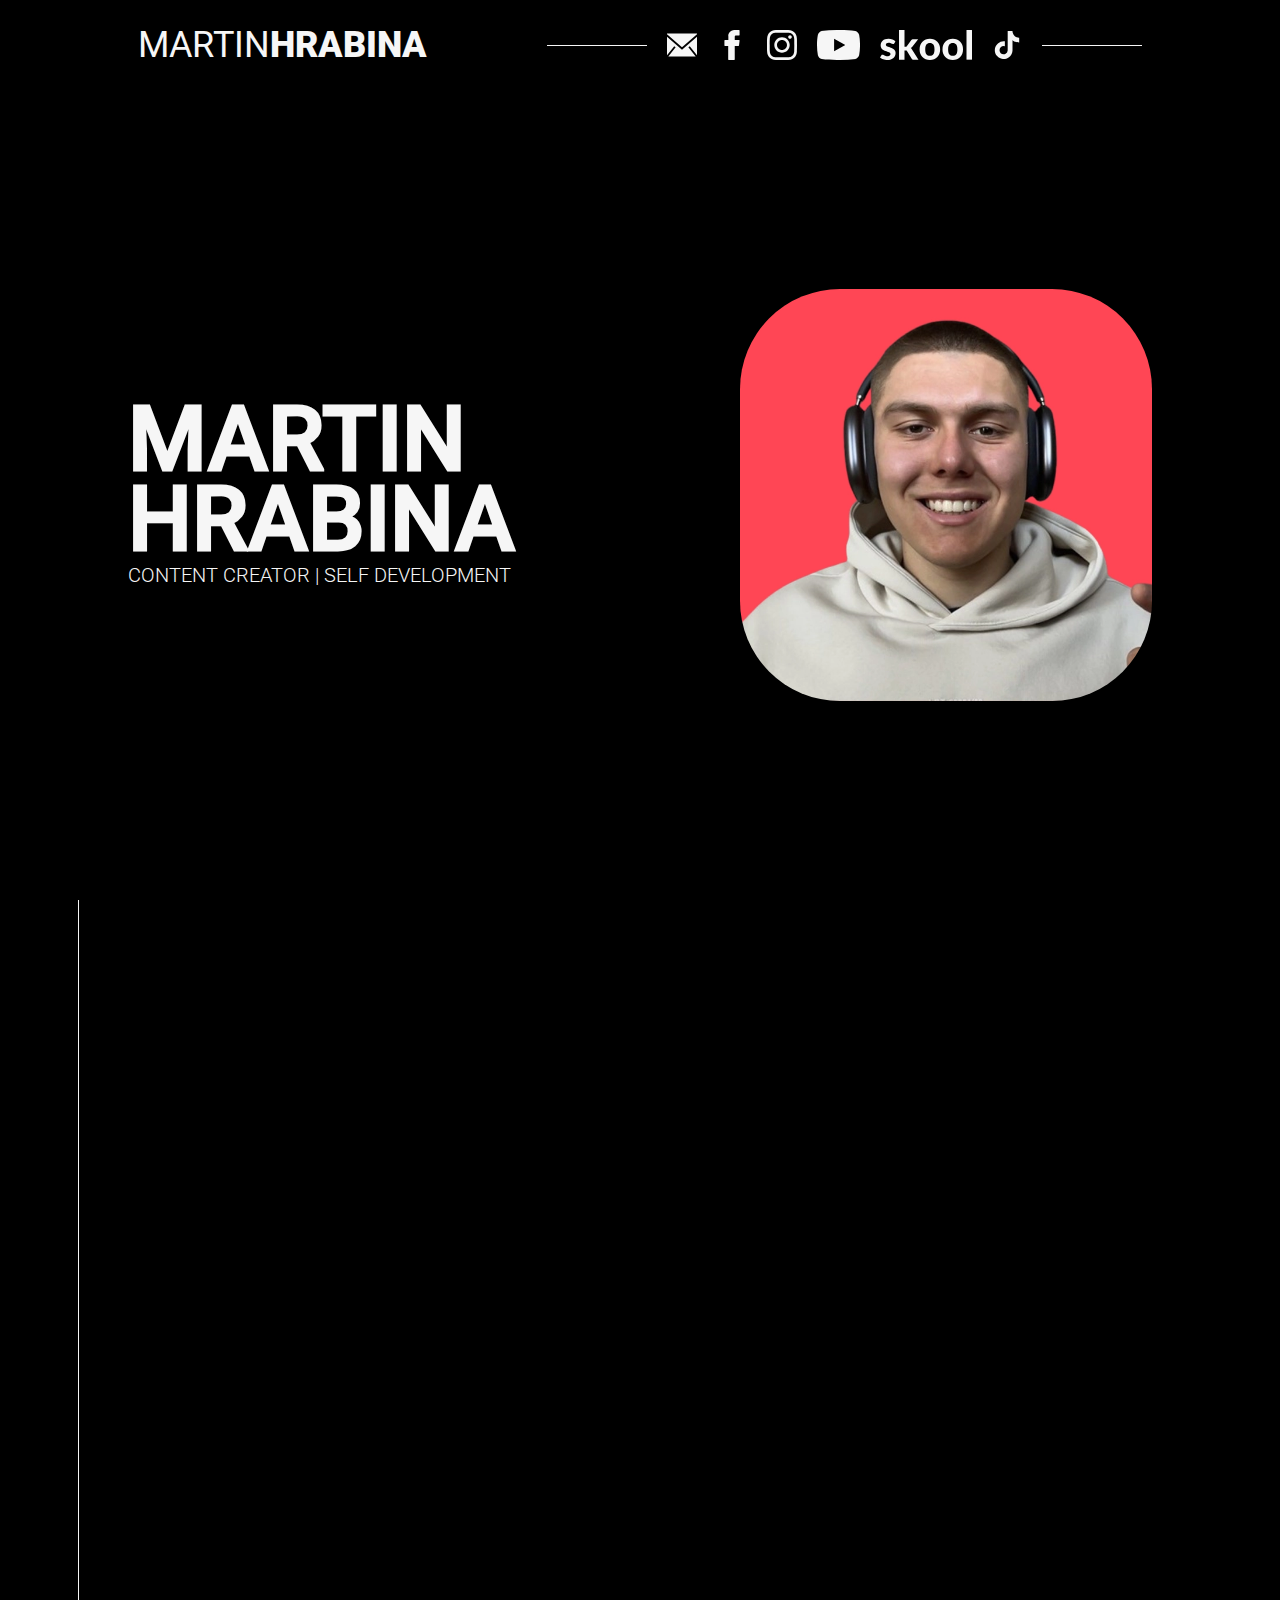
==== index.html @ b74a97e8 "Main" ====
<!DOCTYPE html>
<html lang="cs">
<head>
    <meta charset="UTF-8">
    <meta name="viewport" content="width=device-width, initial-scale=1.0">

    <title>Martin Hrabina</title>
    <meta name="description" content="CONTENT CREATOR | SEBE ROZVOJ">

    <link rel="stylesheet" href="style.css">
    <link rel="stylesheet" href="queries.css">
    <link rel="stylesheet" href="reset.css">
</head>

<body>
    <div class="loader"></div>

    <header>
        <ul class="sidebar">
            <li onclick="hideSidebar()">
                <a href="#">
                    <svg xmlns="http://www.w3.org/2000/svg" height="30px" viewBox="0 -960 960 960" width="30px" fill="#f6f6f6">
                        <path d="m256-200-56-56 224-224-224-224 56-56 224 224 224-224 56 56-224 224 224 224-56 56-224-224-224 224Z"/>
                    </svg>
                </a>
            </li>
            <li><a href="mailto:martinhrabiina@gmail.com" target="blank"><img src="vectors/email.svg" alt=""></a></li>
            <li><a href="https://www.facebook.com/martin.hrabina.1" target="_blank"><img src="vectors/facebook.svg" alt=""></a></li>
            <li><a href="https://www.instagram.com/martin.hrabina/" target="_blank"><img src="vectors/instagram.svg" alt=""></a></li>
            <li><a href="https://www.youtube.com/@martinhrabina" target="_blank"><img src="vectors/youtube.svg" alt=""></a></li>
            <li><a href="https://www.skool.com/@martin-hrabina-7193" target="_blank"><img src="vectors/skool.svg" alt=""></a></li>
            <li><a href="https://www.tiktok.com/@martin.hrabina" target="_blank"><img src="vectors/tiktok.svg" alt=""></a></li>
        </ul>
        
        <nav>
        <ul>
            <li><a href="#">MARTIN<span>HRABINA</span></a></li>
            <li><a href="" id="noclick"><div class="line"></div></a></li>
             <li class="hideOnMobile"><a href="mailto:martinhrabiina@gmail.com" target="blank"><img src="vectors/email.svg" alt="" ></a></li>
            <li class="hideOnMobile"><a href="https://www.facebook.com/martin.hrabina.1" target="_blank"><img src="vectors/facebook.svg" alt="" ></a></li>
            <li class="hideOnMobile"><a href="https://www.instagram.com/martin.hrabina/" target="_blank"><img src="vectors/instagram.svg" alt="" ></a></li>
            <li class="hideOnMobile"><a href="https://www.youtube.com/@martinhrabina" target="_blank"><img src="vectors/youtube.svg"  alt=""></a></li>
            <li class="hideOnMobile"><a href="https://www.skool.com/@martin-hrabina-7193" target="_blank"><img src="vectors/skool.svg" alt=""></a></li>
            <li class="hideOnMobile"><a href="https://www.tiktok.com/@martin.hrabina" target="_blank"><img src="vectors/tiktok.svg" alt=""></a></li>
            <li class="hideOnMobile"><a href="" id="noclick"><div class="line"></div></a></li>
            <li class="menu-button" onclick=showSidebar() ><a href="#"><svg xmlns="http://www.w3.org/2000/svg" height="30px" viewBox="0 -960 960 960" width="30px" fill="#f6f6f6"><path d="M120-240v-80h720v80H120Zm0-200v-80h720v80H120Zm0-200v-80h720v80H120Z"/></svg></a></li>
        </ul></nav>
    </header>

    <div id="landing-page">
        <div id="lp_container">
            <div id="lp_textbox">
                <h1>MARTIN<br>HRABINA</h1>
                <h2>CONTENT&nbsp;CREATOR&nbsp;|&nbsp;SELF&nbsp;DEVELOPMENT</h2>
            </div>
            <div id="lp_imgbox">
                <img src="materials/martin_lightred.webp" alt="">                
            </div>
        </div>

    </div>

    <div id="community">
        <div id="academy">
            <div class="left_line"></div>

            <div class="main">
                 <div class="text-box hidden">
                    <h1>FOTBALOVÁ AKADEMIE M&M</h1>
                    <h2>Jedinečný online tréninkový program vedený prvoligovým hráčem Matějem Koubkem, který ti pomůže zlepšit tvé fotbalové dovednosti 17krát rychleji. Získej exkluzivní tipy a tréninky zaměřené na mindset, regeneraci, stravu a tréninky, a připoj se k komunitě, kde máš přímý přístup k profesionálům. To vše jen za 10$ měsíčně <span>(7,5KČ / DEN)!</span></h2>

                    <div class="buttons">
                        <a class="ziskat_btn" target="_blank" href="https://www.skool.com/fotbalova-akademie-mm-7200/about">ZÍSKAT!</a>
                        <a class="zjistit_btn" target="_blank" href="academy.html">ZJISTIT VÍC</a>
                    </div>
                </div>
                <div class="image-box hidden">
                    <img src="materials/football_academy.webp" alt="">
                </div>  
            </div>

            <div class="testimonials hidden">   
                <div class="slider">
                    <div class="box box1">
                    <img class="photo" src="materials/person.svg" alt="">
                    <div class="testimonials_textbox">
                        <h1>DAVID PĚCHOUČEK</h1>
                        <h2>Tato skupina je plná hodnoty, která jednoznačně převyšuje cenu. Určitě neváhejte! Kluci jsou vám vždycky nápomocni a se vším pomůžou! 💪
                        </h2>
                    </div>
                    <div class="testimonials_image">
                        <img src="vectors/stars.svg" alt="">
                    </div>
                    
                    </div>
                    <div class="box box2">
                    <img class="photo" src="materials/person.svg" alt="">
                    <div class="testimonials_textbox">
                        <h1>LUKÁŠ KULICH</h1>
                        <h2>Myslím si že táto komunita je jedna z najlepších. Martin a Matej majú už niečo za sebou a zdieľajú informácie ktoré by človek ťažko hľadal sám. Teším sa na čas strávený v tejto komunite a určite ma to posunie o krok ďalej. 💪
                        </h2>
                    </div>
                    <div class="testimonials_image">
                        <img src="vectors/stars.svg" alt="">
                    </div>
                    </div>
                    <div class="box box3">
                    <img class="photo" src="materials/person.svg" alt="">
                    <div class="testimonials_textbox">
                        <h1>ADAM KILIÁN</h1>
                        <h2>Cením práci adminů, protože si s tím dali opravdu velkou práci. Předávají nám jejich hodnotné zkušenosti a komunita se mi zdá jako bezva parta lidí! Rozhodně všem doporučuji to vyzkoušet. Sportu zdar a fotbalu zvlášť!
                        </h2>
                    </div>
                    <div class="testimonials_image">
                        <img src="vectors/stars.svg" alt="">
                    </div>
                    </div>
                    <div class="box box4">
                    <img class="photo" src="materials/person.svg" alt="">
                    <div class="testimonials_textbox">
                        <h1>TOMÁŠ PODĚBRADSKÝ</h1>
                        <h2>Tohle místo vás přiblíží k cílu, to co tu máte fakt stojí za to… super lidi a dva motivátoři kteří tě poženou kupředu. Jestli je hlavní problém cena, věřtě mi že nic v podobném odvětví za tuto cenu nenajdete. Mohu jen doporučit a těším se, až nás tu bude ještě více.
                        </h2>
                    </div>
                    <div class="testimonials_image">
                        <img src="vectors/stars.svg" alt="">
                    </div>
                    </div>
                    <div class="box box5">
                    <img class="photo" src="materials/person.svg" alt="">
                    <div class="testimonials_textbox">
                        <h1>JAKUB LEDNICKÝ</h1>
                        <h2>Komunita s veľkým potenciálom... spojenie človeka ktorý má cieľ a robí pre to všetko a toho co už ten cieľ dokázal naplniť znie ako skvelý nápad kde sa každá jedna vec dá podložiť na dôkazoch.
                        </h2>
                    </div>
                    <div class="testimonials_image">
                        <img src="vectors/stars.svg" alt="">
                    </div>
                    </div>
                    <div class="box box6">
                        <img class="photo" src="materials/person.svg" alt="">
                        <div class="testimonials_textbox">
                            <h1>JIŘÍ FLEISCHMAN</h1>
                            <h2>Poprvé co jsem viděl tuhle skupinu tak jsem si myslel že to bude nějaká blbost. Ale pak jsem se odhodlal a zkusil jsem se připojit a zjistil jsem jak je to skvělý. Možnost ptát se na cokoliv prvoligového fotbalisty je skvělá + ta videa se cvičeními jsou skvělý. 👍💪
                            </h2>
                        </div>
                        <div class="testimonials_image">
                            <img src="vectors/stars.svg" alt="">
                        </div>
                    </div>
                    <div class="box box7">
                        <img class="photo" src="materials/person.svg" alt="">
                        <div class="testimonials_textbox">
                            <h1>JAN REBL</h1>
                            <h2>Musim říct že jsem to čekal horší ale velmi velmi příjemně jste mě překvapili je to opravdu skvělá akademie se spoustu skvělími lidmi žádní namachrovanci a to jich ve fotbalu je dost. Ale tohle je tak správná komunita kde si navzájem pomůžeme a nikdo nikoho nebude soudit.</h2>
                        </div>
                        <div class="testimonials_image">
                            <img src="vectors/stars.svg" alt="">
                        </div>
                    </div>    
                    <div class="box box8">
                        <img class="photo" src="materials/person.svg" alt="">
                        <div class="testimonials_textbox">
                            <h1>ALEŠ VOSTRUHA</h1>
                            <h2>Práci kterou admini této "skupiny" provedli doposud, je bezpochyby neskutečná🤯, už jen to, že se někdo ráno zvedne a jeho první myšlenka je: půjdu vytvořit projekt, který může ostatním pomoct fyzicky i psychicky, je obdivuhodná👏.</h2>
                        </div>
                        <div class="testimonials_image">
                            <img src="vectors/stars.svg" alt="">
                    </div>
            </div>
            
                </div>
                <div class="slider">
                    <div class="box box1">
                    <img class="photo" src="materials/person.svg" alt="">
                    <div class="testimonials_textbox">
                        <h1>DAVID PĚCHOUČEK</h1>
                        <h2>Tato skupina je plná hodnoty, která jednoznačně převyšuje cenu. Určitě neváhejte! Kluci jsou vám vždycky nápomocni a se vším pomůžou! 💪
                        </h2>
                    </div>
                    <div class="testimonials_image">
                        <img src="vectors/stars.svg" alt="">
                    </div>
                    
                    </div>
                    <div class="box box2">
                    <img class="photo" src="materials/person.svg" alt="">
                    <div class="testimonials_textbox">
                        <h1>LUKÁŠ KULICH</h1>
                        <h2>Myslím si že táto komunita je jedna z najlepších. Martin a Matej majú už niečo za sebou a zdieľajú informácie ktoré by človek ťažko hľadal sám. Teším sa na čas strávený v tejto komunite a určite ma to posunie o krok ďalej. 💪
                        </h2>
                    </div>
                    <div class="testimonials_image">
                        <img src="vectors/stars.svg" alt="">
                    </div>
                    </div>
                    <div class="box box3">
                    <img class="photo" src="materials/person.svg" alt="">
                    <div class="testimonials_textbox">
                        <h1>ADAM KILIÁN</h1>
                        <h2>Cením práci adminů, protože si s tím dali opravdu velkou práci. Předávají nám jejich hodnotné zkušenosti a komunita se mi zdá jako bezva parta lidí! Rozhodně všem doporučuji to vyzkoušet. Sportu zdar a fotbalu zvlášť!
                        </h2>
                    </div>
                    <div class="testimonials_image">
                        <img src="vectors/stars.svg" alt="">
                    </div>
                    </div>
                    <div class="box box4">
                    <img class="photo" src="materials/person.svg" alt="">
                    <div class="testimonials_textbox">
                        <h1>TOMÁŠ PODĚBRADSKÝ</h1>
                        <h2>Tohle místo vás přiblíží k cílu, to co tu máte fakt stojí za to… super lidi a dva motivátoři kteří tě poženou kupředu. Jestli je hlavní problém cena, věřtě mi že nic v podobném odvětví za tuto cenu nenajdete. Mohu jen doporučit a těším se, až nás tu bude ještě více.
                        </h2>
                    </div>
                    <div class="testimonials_image">
                        <img src="vectors/stars.svg" alt="">
                    </div>
                    </div>
                    <div class="box box5">
                    <img class="photo" src="materials/person.svg" alt="">
                    <div class="testimonials_textbox">
                        <h1>JAKUB LEDNICKÝ</h1>
                        <h2>Komunita s veľkým potenciálom... spojenie človeka ktorý má cieľ a robí pre to všetko a toho co už ten cieľ dokázal naplniť znie ako skvelý nápad kde sa každá jedna vec dá podložiť na dôkazoch.
                        </h2>
                    </div>
                    <div class="testimonials_image">
                        <img src="vectors/stars.svg" alt="">
                    </div>
                    </div>
                    <div class="box box6">
                        <img class="photo" src="materials/person.svg" alt="">
                        <div class="testimonials_textbox">
                            <h1>JIŘÍ FLEISCHMAN</h1>
                            <h2>Poprvé co jsem viděl tuhle skupinu tak jsem si myslel že to bude nějaká blbost. Ale pak jsem se odhodlal a zkusil jsem se připojit a zjistil jsem jak je to skvělý. Možnost ptát se na cokoliv prvoligového fotbalisty je skvělá + ta videa se cvičeními jsou skvělý. 👍💪
                            </h2>
                        </div>
                        <div class="testimonials_image">
                            <img src="vectors/stars.svg" alt="">
                        </div>
                    </div>
                    <div class="box box7">
                        <img class="photo" src="materials/person.svg" alt="">
                        <div class="testimonials_textbox">
                            <h1>JAN REBL</h1>
                            <h2>Musim říct že jsem to čekal horší ale velmi velmi příjemně jste mě překvapili je to opravdu skvělá akademie se spoustu skvělími lidmi žádní namachrovanci a to jich ve fotbalu je dost. Ale tohle je tak správná komunita kde si navzájem pomůžeme a nikdo nikoho nebude soudit.</h2>
                        </div>
                        <div class="testimonials_image">
                            <img src="vectors/stars.svg" alt="">
                        </div>
                    </div>    
                    <div class="box box8">
                        <img class="photo" src="materials/person.svg" alt="">
                        <div class="testimonials_textbox">
                            <h1>ALEŠ VOSTRUHA</h1>
                            <h2>Práci kterou admini této "skupiny" provedli doposud, je bezpochyby neskutečná🤯, už jen to, že se někdo ráno zvedne a jeho první myšlenka je: půjdu vytvořit projekt, který může ostatním pomoct fyzicky i psychicky, je obdivuhodná👏.</h2>
                        </div>
                        <div class="testimonials_image">
                            <img src="vectors/stars.svg" alt="">
                    </div>
            </div>
            
                </div>

                <div id="slider-click">
                    <div class="slider-container">
                        <img class="photo" src="materials/person.svg" alt="">
                    <div class="testimonials_textbox2">
                        <h1>DAVID PĚCHOUČEK</h1>
                        <h2>Tato skupina je plná hodnoty, která jednoznačně převyšuje cenu. Určitě neváhejte! Kluci jsou vám vždycky nápomocni a se vším pomůžou! 💪
                        </h2>
                    </div>
                    <div class="testimonials_image2">
                        <img src="vectors/stars.svg" alt="">
                    </div>
                        <button class="prev">&lt;</button>
                        <button class="next">&gt;</button>
                    </div>
                </div>
            </div>
        </div>

        <div id="free_community">
            <div class="right_line"></div>

            <div class="main mainreverse">
                <div class="text-box hidden">
                   <h1>FREE KOMUNITA</h1>
                   <h2>Připoj se zcela zdarma do exkluzivní komunity zaměřené na seberozvoj! Získej tipy na zlepšení ve fotbale, fitness, vydělávání online a inspiraci z podcastů a knižních rozborů. Obklop se lidmi, kteří mají stejný cíl – stát se nejlepší verzí sebe samého!</h2>

                   <div class="buttons">
                       <a class="ziskat_btn" target="_blank" href="https://www.skool.com/posedlost-seberozvojem-3512/about">ZÍSKAT!</a>
                   </div>
               </div>
               <div class="image-box hidden">
                   <img src="materials/freecomunity.webp" alt="">
               </div>  
           </div>
        </div>

        <div id="spotify">
            <div class="left_line"></div>
            <div class="spotify_container hidden">
                <div class="textndimage">
                    <img src="vectors/spotify_red.svg" alt="">
                    <div id="spotify_textbox">
                    <h1>PODCAST</h1>
                    <h2>Tohle je podcast, kde budu dokumentovat svou cestu a problémy, se kterýma zrovna bojuju. Zároveň zde budu sdílet mé myšlenky a zkušenosti z této cesty.</h2>
                    </div>
                </div>
                
                <div id="btn_container">
                    <a class="poslechnout_btn" target="_blank" href="https://open.spotify.com/show/0l7iFBdpFvQuhv9dIKqJoh?si=117fda17e85543cb">POSLECHNOUT</a>
                </div>
            </div>
        </div>

    </div>

    <div id="sponsors">
        <div class="sponsor sponsor1 hidden">
            <img src="vectors/FOUL.svg" alt="">
            <h1>SLEVOVÝ KÓD: <span>HRABI10</span></h1>
            <a class="mrkni_btn" target="_blank" href="https://www.foulshop.com/cz/">MRKNI TAM!</a>
        </div>
        <div class="sponsor sponsor2 hidden">
            <img src="vectors/11teamsports.svg" alt="">
            <h1>SLEVOVÝ KÓD: <span>HRABI5</span></h1>
            <a class="mrkni_btn" target="_blank" href="https://11teamsports.cz/?a_box=hrabi5">MRKNI TAM!</a>
        </div>
        <div class="sponsor sponsor3 hidden">
            <img src="vectors/BrainMarket.svg" alt="">
            <h1>SLEVOVÝ KÓD: <span>HRABI10</span></h1>
            <a class="mrkni_btn" target="_blank" href="https://www.brainmarket.cz/">MRKNI TAM!</a>
        </div>
    </div>
    
    <script src="script.js"></script>
</body>

</html>
---- style.css ----
* {
    padding: 0;
    margin: 0;
    box-sizing: border-box;
    scroll-behavior: smooth;
    text-decoration: none;
}

@font-face {
    font-family: Roboto;
    src: url("font/roboto.ttf");
}

@font-face {
    font-family: RobotoBlack;
    src: url("font/Roboto-Black.ttf");
}

@font-face {
    font-family: RobotoRegular;
    src: url("font/Roboto-Regular.ttf");
}

@font-face {
    font-family: RobotoThin;
    src: url("font/Roboto-Thin.ttf");
}

@font-face {
    font-family: RobotoLight;
    src: url("font/Roboto-Light.ttf");
}

:root {
    font-family: Roboto;
    --font-color: #f6f6f6;
    --bg-color : #000;
    --extra: #fff;
    --shadow: rgba(255,255,255,1);
}

body{
    margin: 0 auto;
    width: 1440px;
    overflow-x: hidden;
    background-color: var(--bg-color);
    /**border: 2px dotted green;**/
}

h1,h2,h3,p{
    color: var(--font-color) ;
}

.hidden {
    opacity: 0;
    scale: 0.75;
    transition: all 2s;
    backdrop-filter: blur(5px);
    -webkit-backdrop-filter: blur(5px);
}

.show {
    opacity: 1;
    scale: 1;
    backdrop-filter: blur(0px);
    -webkit-backdrop-filter: blur(0px);
}




/****LOADER****/


.loader {
    position: fixed;
    top: 0;
    left: 0;
    width: 100vw;
    height: 100vh;
    display: flex;
    align-items: center;
    justify-content: center;
    background: var(--bg-color);
    transition: opacity 0.75s, visibility 0.75s;
    z-index: 999;
  }
  
  .loader--hidden {
    opacity: 0;
    visibility: hidden;
  }
  
  .loader::after {
    content: "";
    width: 75px;
    height: 75px;
    border: 15px solid var(--font-color);
    border-top-color: #FF4654;
    border-radius: 50%;
    animation: loading 0.75s ease infinite;
  }
  
  @keyframes loading {
    from {
      transform: rotate(0turn);
    }
    to {
      transform: rotate(1turn);
    }
  }



/****NAVBAR****/

nav {
    width: 100%;
    height: 10vh;  
    display: flex;
    justify-content: center;
}

header nav ul {
    width: 100%;
    list-style: none;
    display: flex;
    justify-content: flex-end;
    align-items: center;
}

header nav ul li:not(:first-child) {
    height: 30px;
}

header nav a {
    height: 100%;
    display: flex;
    padding: 0px 10px;
    align-items: center;
    font-weight: 100;
    font-size: 36px;
    user-select: none;
    color: var(--font-color);
}

header nav a img {
    height: 100%;
    display: flex;
    align-items: center;
    font-weight: 100;
    font-size: 36px;
    fill: #f6f6f6 !important;
    transition: filter 0.5s;
}

header nav a img:hover{
    filter: none
}


header nav a#noclick {
    cursor: none;
    user-select: none;
    pointer-events: none;
}

header nav li:first-child{
    margin-right: auto;
    font-family: RobotoRegular;
}

header nav li:first-child span {
    font-family: RobotoBlack;
}

.line {
    height: 1px;
    width: 100px;
    background: var(--font-color);
    cursor: none;
    user-select: none;
    pointer-events: none;
}

header nav a#noclick {
    cursor: none;
    user-select: none;
    pointer-events: none;
}


.sidebar {
    position: fixed;
    top: 0;
    right: -40vw; /* Initially off-screen to the left */
    height: 100vh;
    width: 40vw;
    z-index: 999;
    background-color: rgba(255, 255, 255, 0.1);
    box-shadow: 10px 0 10px rgba(0, 0, 0, 0.1);
    display: flex;
    flex-direction: column;
    align-items: flex-start;
    justify-content: flex-start;

    transition: right 0.3s ease; /* Smooth transition for sliding */
}

.sidebar.active {
    right: 0; /* Slide in the sidebar */
    backdrop-filter: blur(10px); /* Add blur only when active */
    -webkit-backdrop-filter: blur(10px); /* For Safari support */
}



.sidebar li {
    width: 100%;
    margin: 10px 0px;
    list-style: none;

}

.sidebar li a{
    height: 100%;
    display: flex;
    align-items: center;
    justify-content: center;
    color: var(--font-color);
    font-weight: 100;
    font-size: 25px;
    user-select: none;
}

.sidebar li:not(:first-child) {
    height: 30px;
}

.sidebar img {
    height: 100%;
    display: flex;
    align-items: center;
    font-weight: 100;
    font-size: 36px;
    transition: filter 0.5s;
}

.menu-button {
    display: none;
}





/****LANDING PAGE****/

#landing-page {
    width: 100%;
    height: 90vh;
    /**border: 2px dotted blue;**/

    display: flex;
    align-items: center;
    
}

#lp_container{
    width: 100%;
    height: 412px;
    /**border: 2px dotted violet;**/

    display: flex;
    flex-direction: row;
    justify-content: space-between;
    cursor: none;
    user-select: none;
    pointer-events: none;
}

#lp_imgbox {
    height: 100%;

    display: flex;
    justify-content: center;
    align-items: center;
    cursor: none;
    user-select: none;
    pointer-events: none;
}

#lp_imgbox img {
    height: 100%;
    border-radius: 100px;
    cursor: none;
    user-select: none;
    pointer-events: none;
}

#lp_textbox{
    height: 100%;

    /**border: 2px dotted red;**/
    display: flex;
    flex-direction: column;
    align-items: center;
    justify-content: center;
    text-align: left;
}

#lp_textbox h1{
    width: 100%;

    font-family: Roboto;
    font-weight: 900;
    font-size: 90px;
    line-height: 80px;

}


#lp_textbox h2{
    width: 100%;

    font-family: RobotoLight;
    font-size: 25px;
    font-weight: 300;
    height: min-content;
}



/****KOMUNITY****/

#community {
    width: 100%;
    margin-bottom: 50px;

}

#academy {
    position: relative;
    width: 100%;
    padding-bottom: 50px;
}

.left_line {
    position: absolute;
    top: 0;
    left: -50px;
    height: 100%;
    width: 1px;
    background-color: var(--font-color);
    z-index: 999;
}


.main {
    width: 100%;
    height: 100%;
    display: flex;
    justify-content: space-between;
    flex-direction: row;
}

.text-box {
    width: 50%;
    padding-right: 10px;
    display: flex;
    flex-direction: column;
    justify-content: space-between;
}

.text-box h1{
    font-family: Roboto;
    font-size: 45px;
}

.text-box h2{
    font-size: 25px;
    font-family: RobotoThin;
}

.text-box h2 span{
    font-family: RobotoRegular;
}



.image-box { 
    height: 100%;
    width: 40%;
    display: flex;
    justify-content: center;
    align-self: center;
    cursor: none;
    user-select: none;
    pointer-events: none;
}

.image-box img {
    border-radius: 50px;
    width: 100%;
}

.buttons {
    margin-top: 20px;
    width: 100%;
    display: flex;
    justify-content: flex-start;
    gap: 10%;
    user-select: none;
}

.ziskat_btn {
    display: inline-block;
    width: 200px;
    height: 60px;
    background-color: #FF4654;
    border: 3px solid var(--font-color);

    font-size: 24px;
    font-family: RobotoLight;
    text-decoration: none;
    color: var(--extra);
    text-align: center;
    line-height: 60px;

    -webkit-box-shadow: 10px 5px 0px 0px var(--shadow);
    -moz-box-shadow: 5px 5px 0px 0px var(--shadow);
    box-shadow: 5px 5px 0px 0px var(--shadow);   
  

    transition: 0.3s;
}

.ziskat_btn:hover {
    -webkit-box-shadow: none;
    -moz-box-shadow: none;
    box-shadow: none;   
}

.zjistit_btn {
    display: inline-block;
    width: 200px;
    height: 60px;
    background-color: var(--bg-color);
    border: 3px solid var(--font-color);

    font-size: 24px;
    font-family: RobotoLight;
    text-decoration: none;
    color: var(--font-color);
    text-align: center;
    line-height: 60px;

    -webkit-box-shadow: 5px 5px 0px 0px var(--shadow);
    -moz-box-shadow: 5px 5px 0px 0px var(--shadow);
    box-shadow: 5px 5px 0px 0px var(--shadow);   

    transition: 0.3s;
}

.zjistit_btn:hover {
    -webkit-box-shadow: none;
    -moz-box-shadow: none;
    box-shadow: none;   
}

.testimonials {
    position: relative;
    margin: 20px auto 0 auto;
    padding-top: 50px;
    padding-bottom: 10px;
    margin-bottom: 0px;
    width: 80%;

    overflow: hidden;
    display: flex;
    user-select: none;
}

.testimonials:before,
.testimonials:after{
    position: absolute;
    top: 0;
    width: 10%;
    height: 100%;
    content: "";
    z-index: 999;
}

.testimonials:before{
    left: 0;
    background: linear-gradient(to left, rgba(255,255,255,0), var(--bg-color));

}

.testimonials:after{
    right: 0;
    background: linear-gradient(to right, rgba(255,255,255,0), var(--bg-color));

}

@keyframes slide {
    from {
        transform: translateX(0);
    }
    to{
        transform: translateX(-100%);
    }

}

.slider {
    display: flex;
    flex-direction: row;

    animation: 25s slide infinite linear;
}

.testimonials:hover .slider{
    animation-play-state: paused;
}

.box {
    position: relative;
    border: 1px solid #f6f6f6;
    margin: 0rem 3rem;
    border-radius: 50px;
    width: 350px;
    height: 275px;


    -webkit-box-shadow: 0px 0px 15px 0px rgba(246,246,246,0.5);
    -moz-box-shadow: 0px 0px 15px 0px rgba(246,246,246,0.5);
    box-shadow: 0px 0px 15px 0px rgba(246,246,246,0.5);
}


.box .photo {
    position: absolute;
    top: -35px;
    left: 50%;
    transform: translateX(-50%);
    height: 60px;
}

.testimonials_textbox {
    height: 85%;
    padding-top: 30px;
}

.testimonials_textbox h1{
    text-align: center;
    font-size: 20px;
    font-family: Roboto;
    margin-bottom: 5px;
    cursor: none;
    user-select: none;
    pointer-events: none;
    -webkit-touch-callout:none;
    -webkit-user-select:none;
    -khtml-user-select:none;
    -moz-user-select:none;
    -ms-user-select:none;
    user-select:none;
    -webkit-tap-highlight-color:rgba(0,0,0,0);
}

.testimonials_textbox h2{
    font-size: 16px;
    font-family: RobotoThin;

    padding: 0px 15px;
    cursor: none;
    user-select: none;
    pointer-events: none;
    -webkit-touch-callout:none;
    -webkit-user-select:none;
    -khtml-user-select:none;
    -moz-user-select:none;
    -ms-user-select:none;
    user-select:none;
    -webkit-tap-highlight-color:rgba(0,0,0,0);
}

.testimonials_image {
    width: 100%;
    text-align: center;
    padding: 10px;
}

.testimonials_image img {
    height: 25px;
    -webkit-touch-callout:none;
    -webkit-user-select:none;
    -khtml-user-select:none;
    -moz-user-select:none;
    -ms-user-select:none;
    user-select:none;
    -webkit-tap-highlight-color:rgba(0,0,0,0);
}



#free_community {
    margin-top: 30px;
    width: 100%;
    position: relative;
    padding-bottom: 50px;
}

#free_community .right_line {
    position: absolute;
    right: -50px;
    height: 100%;
    width: 1px;
    background-color: #FF4654;
}

.mainreverse {
    flex-direction: row-reverse;
}




#spotify {
    position: relative;
    width: 100%;
    display: flex;
    align-items: center;
    justify-content: center;

    padding: 40px 0px 0px 0px;
}

.spotify_container , .textndimage{
    width: 80%;
    display: flex;
    align-items: center;
    justify-content: center;
}

.spotify_container img {
    height: 135px;
}

.poslechnout_btn {
    display: inline-block;
    width: 200px;
    height: 60px;
    background-color: #FF4654;
    border: 3px solid var(--font-color);

    font-size: 24px;
    font-family: RobotoLight;
    text-decoration: none;
    color: var(--extra);
    text-align: center;
    line-height: 60px;

    -webkit-box-shadow: 10px 5px 0px 0px var(--shadow);
    -moz-box-shadow: 5px 5px 0px 0px var(--shadow);
    box-shadow: 5px 5px 0px 0px var(--shadow);

    transition: 0.3s;
}

.poslechnout_btn:hover{
    -webkit-box-shadow: none;
    -moz-box-shadow: none;
    box-shadow: none;  
}

#spotify_textbox {
    padding: 0px 20px;
}

#spotify_textbox h1{
    font-family: Roboto;
    font-size: 45px;
}

#spotify_textbox h2{
    font-size: 25px;
    font-family: RobotoThin;
}


#sponsors {
    height: 25vh;
    width: 100%;

    display: flex;
    align-items: center;
    justify-content: center;

    margin-bottom: 50px;
}

.sponsor {
    height: 100%;
    width: 33%;

    display: flex;
    flex-direction: column;
    justify-content: center;
    align-items: center;

    gap: 20px;
}

.sponsor img {
    height: 50px;
}
.sponsor2 img {
    height: 50px;
}

.sponsor3 img {
    height: 50px;
}

.sponsor2 {
    border-left: 2px solid var(--font-color);
    border-right: 2px solid var(--font-color);
}

.sponsor h1 {
    font-family: RobotoThin;
    font-size: 30px;
}

.sponsor h1 span {
    font-family: Roboto;
}


.mrkni_btn {
    display: inline-block;
    width: 200px;
    height: 60px;
    background-color: #FF4654;
    border: 3px solid var(--font-color);

    font-size: 24px;
    font-family: RobotoLight;
    text-decoration: none;
    color: var(--extra);
    text-align: center;
    line-height: 60px;

    -webkit-box-shadow: 10px 5px 0px 0px var(--shadow);
    -moz-box-shadow: 5px 5px 0px 0px var(--shadow);
    box-shadow: 5px 5px 0px 0px var(--shadow);   

    transition: 0.3s;
}

.mrkni_btn:hover{
    -webkit-box-shadow: none;
    -moz-box-shadow: none;
    box-shadow: none;  
}


#slider-click {
    display: none;
    background-color: var(--bg-color);
    border: #f6f6f6 solid 1px;
    border-radius: 50px;
    width: 350px;
    -webkit-box-shadow: 0px 0px 25px 0px rgba(246,246,246,0.5);
    -moz-box-shadow: 0px 0px 25px 0px rgba(246,246,246,0.5);
    box-shadow: 0px 0px 25px 0px rgba(246,246,246,0.5);
    margin: 0 auto 40px auto;
}



.slider-container {
    height: 100%;
    position: relative;
    display: flex;
    flex-direction: column;
    justify-content: space-between;
}


.slider-container .photo {
    position: absolute;
    top: -40px;
    left: 50%;
    transform: translateX(-50%);
    height: 80px;
}

.testimonials_textbox2 {
    height: 85%;
    width: 95%;
    margin: 0 auto;
    padding-top: 60px;
}

.testimonials_textbox2 h1{
    text-align: center;
    font-size: 25px;
    font-family: Roboto;
    margin-bottom: 5px;
    cursor: none;
    user-select: none;
    pointer-events: none;
    -webkit-touch-callout:none;
    -webkit-user-select:none;
    -khtml-user-select:none;
    -moz-user-select:none;
    -ms-user-select:none;
    user-select:none;
    -webkit-tap-highlight-color:rgba(0,0,0,0);
}

.testimonials_textbox2 h2{
    font-size: 18px;
    font-family: RobotoThin;
    text-align: center;

    padding: 0px 15px;
    cursor: none;
    user-select: none;
    pointer-events: none;
    -webkit-touch-callout:none;
    -webkit-user-select:none;
    -khtml-user-select:none;
    -moz-user-select:none;
    -ms-user-select:none;
    user-select:none;
    -webkit-tap-highlight-color:rgba(0,0,0,0);
}

.testimonials_image2 {
    width: 100%;
    text-align: center;
    padding-top: 5px;
}

.testimonials_image2 img {
    height: 25px;
    -webkit-touch-callout:none;
    -webkit-user-select:none;
    -khtml-user-select:none;
    -moz-user-select:none;
    -ms-user-select:none;
    user-select:none;
    -webkit-tap-highlight-color:rgba(0,0,0,0);
}

.prev {
    position: absolute;
    top: 45%;
    left:-20px;
}

.next {
    position: absolute;
    right: -20px;
    top: 45%;
}

#slider-click button{
    text-align: center;
    display: flex;
    justify-content: center;
    align-items: center;
    font-size: 25px;
    line-height: 40px;
    height: 40px;
    width: 40px;
    background-color: var(--bg-color);
    border: 1px solid #FF4654;
    color: #FF4654;
    cursor: pointer;
    border-radius: 100%;
  }
---- queries.css ----
@supports (-webkit-appearance: none) {
        .testimonials_textbox h2{
            font-size: 15px;
        }
        #sponsors {
            height: auto !important;
        }
        #sponsors {
            height: auto !important;
        }
    }



@media only screen and (max-height: 750px){
    #sponsors{
        margin-top: 80px !important;
        padding-top: 20px !important;
   }
}


@media only screen and (max-height: 600px){
    #lp_textbox h1{
        font-size: 70px !important;
        line-height: 60px !important;
    }
    #lp_textbox h2{
        font-size: 18px !important;
    }

}

@media only screen and (max-height: 500px){
    #lp_textbox h1{
        font-size: 60px !important;
        line-height: 50px !important;
    }
    #lp_textbox h2{
        font-size: 16px !important;
    }
    #lp_imgbox img {
        width: 40% !important;
        border-radius: 50px !important;
    }
    .sponsor1 {
        border: none !important;
    }
}

@media only screen and (max-height: 400px){
    #lp_textbox h1{
        font-size: 45px !important;
        line-height: 40px !important;
    }
    #lp_textbox h2{
        font-size: 16px !important;
    }
    #lp_imgbox img {
        width: 35% !important;
        border-radius: 50px !important;
    }
}



@media only screen and (max-width: 1750px){
    body {
        width: 80%;
    }
    #lp_textbox h2{
        font-size: 20px;
    }
    .text-box h1{
        font-size: 37px;
    }
    .text-box h2{
        font-size: 20px;
    }
    #spotify_textbox h1{
        font-family: Roboto;
        font-size: 37px;
    }
    
    #spotify_textbox h2{
        font-size: 20px;
        font-family: RobotoThin;
    }

}

@media only screen and (max-width: 1350px){
    body {
        width: 80%;
    }
    #lp_textbox h2{
        font-size: 20px;
    }
    .text-box h1{
        font-size: 35px;
    }
    .text-box h2{
        font-size: 20px;
    }
    #spotify_textbox h1{
        font-family: Roboto;
        font-size: 35px;
    }
    
    #spotify_textbox h2{
        font-size: 20px;
        font-family: RobotoThin;
    }
    .text-box {
        width: 50%;
    }
    .image-box {
        width: 50%;
    }

    .image-box img {
        border-radius: 40px;
    }

    .mainreverse .text-box {
        padding-left: 50px;
    }

}

@media only screen and (max-width: 1300px){
    .testimonials {
        width: 90%;
    }
    .text-box h1{
        font-size: 30px;
    }
    .text-box h2{
        font-size: 20px;
    }
    #spotify_textbox h1{
        font-family: Roboto;
        font-size: 30px;
    }
    
    #spotify_textbox h2{
        font-size: 20px;
        font-family: RobotoThin;
    }
    .sponsor h1{
        font-size: 23px;
    }
    .sponsor img {
        height: 40px;
    }
    .sponsor2 img {
        height: 40px;
    }
    
    .sponsor3 img {
        height: 40px;
    }
    
}

@media only screen and (max-width: 1200px){
    header .line {
        display: none;
    }
    .text-box {
        width: 60%;
    }
    .image-box {
        width: 40%;
    }
    .slider {
        animation: 80s slide infinite linear;
    }
    .testimonials {
        width: 100%;
    }
}

@media only screen and (max-width:1100px){
    #sponsors{
        height: 50vh;
        width: 100%;
        flex-wrap: wrap;
        border-top: 2px solid #000;
        padding-top: 50px ;
    }
    .sponsor {
        height: 50%;
        width: 50%;
    }
    .sponsor2 {
        border-left: none;
        border-right: none;
    }
    .sponsor3 {
        padding-top: 50px ;

    }
    
}

@media only screen and (max-width: 1000px){
    


    .spotify_container {
        width: 100%;
    }
    .spotify_container img {
        height: 100px;
    }
    
    .box {
        margin: 0rem 1rem;
    }
    #community {
        height: min-content;
    }
    .hideOnMobile {
        display: none;
    }
    .menu-button {
        display: block;
    }
    #lp_imgbox img {
        height: 70%;
        border-radius: 70px;
    }
    #lp_textbox h1{
        font-size: 65px;
        line-height: 50px;
    }

    #lp_textbox h2{
        font-size: 17px;
    }

    .main {
        width: 100%;
        display: flex;
        flex-direction: column-reverse;
        justify-content: space-between;
    
    }
    .text-box {
        width: 100%;
        height: 60%;
        text-align: center;
        padding-right: 0;
    }
    .image-box {
        height: 40%;
        width: 80%;
    }

    .image-box img {
        border-radius: 30px;
        height: 70%;
    }

    .buttons {
        justify-content: center;
        width: 100%;
    }
   
    .slider {
        animation: 60s slide infinite linear;
    }

    .mainreverse .text-box {
        padding-left: 0px;
    }

    .text-box h1{
        margin-top: 10px;
    }
}

@media only screen and (max-width: 800px){
    .sponsor3 {
        padding-top: 0px ;

    }
    .image-box {
        height: 40%;
        width: 90%;
    }

    #landing-page {
        height: 90vh;
    }

    #lp_container{
        flex-direction: column-reverse;
        justify-content: space-around;

        width: 100%;
        height: auto;
    }

    #lp_imgbox {
        width: 100%;
    }

    #lp_imgbox img {
        width: 60%;
        height: auto;
        border-radius: 70px;
    }

    #lp_textbox {
        padding-top: 20px;

        align-items: center;
        justify-content: flex-start;
        text-align: center;
    }

    #lp_textbox h1{
        font-size: 90px;
        line-height: 80px;
    }

    #lp_textbox h2{
        font-size: 20px;
    }

    #sponsors {
        flex-direction: column;
        height: auto;
        flex-wrap: nowrap;
        border-top: none;

        border-top: 2px solid #000;
        margin-top: 100px;
        padding-top: 50px;
    }
    .sponsor {
        width: 100%;
        margin-bottom: 50px;
    }
    .sponsor2{
        border: none;
    }
    .sponsor img {
        height: 60px;
    }
    .sponsor2 img {
        height: 60px;
    }
    
    .sponsor3 img {
        height: 60px;
    }
    .sponsor h1{
        font-size: 35px;
    }
        
}

@media only screen and (max-width: 700px){
    .image-box {
        height: 40%;
        width: 100%;
    }
    .left_line , .right_line {
        display: none;
    }
    #lp_imgbox img {
        height: 50%;
        border-radius: 50px;
    }
    #lp_textbox h1{
        font-size: 90px;
        line-height: 80px;
    }

    #lp_textbox h2{
        font-size: 20px;
    }
    .spotify_container{
        width: 100%;
        flex-direction: column;
        gap: 10px;
        padding-bottom: 20px;
    }
    #spotify_textbox h2{
        display: none;
    }
    #spotify_textbox h1 {
        font-size: 40px;
    }
    
}

@media only screen and (max-width: 600px){
    .slider{
        display: none;
    }
    
    .testimonials:after, .testimonials:before {
        display: none;
    }

    #slider-click {
        display: block;
    }




    #lp_imgbox img {
        width: 60%;
        height: auto;
        border-radius: 70px;
    }
    #lp_textbox h1{
        font-size: 90px;
        line-height: 80px;
    }

    #lp_textbox h2{
        font-size: 20px;
    }
    .text-box h1{
        font-size: 25px;
    }
    .slider {
        animation: 60s slide infinite linear;
    }

    .box {
        scale: 0.9;
    }
    .box .photo {
        height: 60px;
    }

    .testimonials_textbox {
        height: 85%;
        padding-top: 25px;
    }

    .testimonials_textbox h1 {
        font-size: 18px;
    }
    .testimonials_textbox h2 {
        font-size: 15px;
    }
}

@media only screen and (max-width: 500px){
    #slider-click {
        scale: 0.8;
    }

    .testimonials_textbox2 {
        width: 90%;
    }

    .sponsor h1{
        font-size: 30px;
    }
    .sponsor img {
        height: 50px;
    }
    .sponsor2 img {
        height: 50px;
    }
    
    .sponsor3 img {
        height: 50px;
    }

    html {
        overflow-x: hidden;
    }
    body {
        width: 90%;
        margin: 0 auto;
    }

    header li a {
        font-size: 30px;
    }
    #lp_textbox h1{
        font-family: RobotoBlack;
        font-size: 60px;
        line-height: 45px;
        font-weight: 500;
    }

    #lp_textbox h2{
        font-size:18px;
    }

    .text-box h1{
        font-size: 22px;
        font-family: Roboto;
    }
}

@media only screen and (max-width: 400px){
    .zjistit_btn:hover, .ziskat_btn:hover, .mrkni_btn:hover{
        -webkit-box-shadow: 10px 5px 0px 0px rgba(0,0,0,1);
        -moz-box-shadow: 5px 5px 0px 0px rgba(0,0,0,1);
        box-shadow: 5px 5px 0px 0px rgba(0,0,0,1);   
    }

    #slider-click {
        scale: 0.8;
    }
    .testimonials_textbox2 h2{
        font-size: 16px;
    }
    #slider-click {
        margin: 0 auto 0px auto;
    }

    .spotify_container img {
        height: 70px;
    }
    .sponsor img {
        height: 40px;
    }
    .sponsor2 img {
        height: 40px;
    }
    
    .sponsor3 img {
        height: 40px;
    }
    .sponsor h1{
        font-size: 25px;
    }
    
    .buttons {
        flex-direction: column;
        justify-content: center;
        align-items: center;
        gap: 20px;
    }
    #landing-page {
        height: 90vh;
    }

    #lp_container{
        flex-direction: column-reverse;
        justify-content: space-around;

        width: 100%;
        height: auto;
    }

    #lp_imgbox {
        width: 100%;
    }

    #lp_imgbox img {
        width: 80%;
        height: auto;
        border-radius: 70px;
    }

    #lp_textbox {
        padding-top: 20px;

        align-items: center;
        justify-content: flex-start;
        text-align: center;
    }

    #lp_textbox h1{
        font-size: 57px;
        line-height: 50px;
    }

    #lp_textbox h2{
        font-size: 14px;
    }
    header li a {
        font-size: 20px;
    }

    .text-box h1{
        font-size: 19px;
    }
    .text-box h2{
        font-size: 17px;
    }
    .slider {
        animation: 120s slide infinite linear;
    }
    .zjistit_btn {
        font-size: 20px;
    }
    .ziskat_btn {
        font-size: 20px;
    }
}
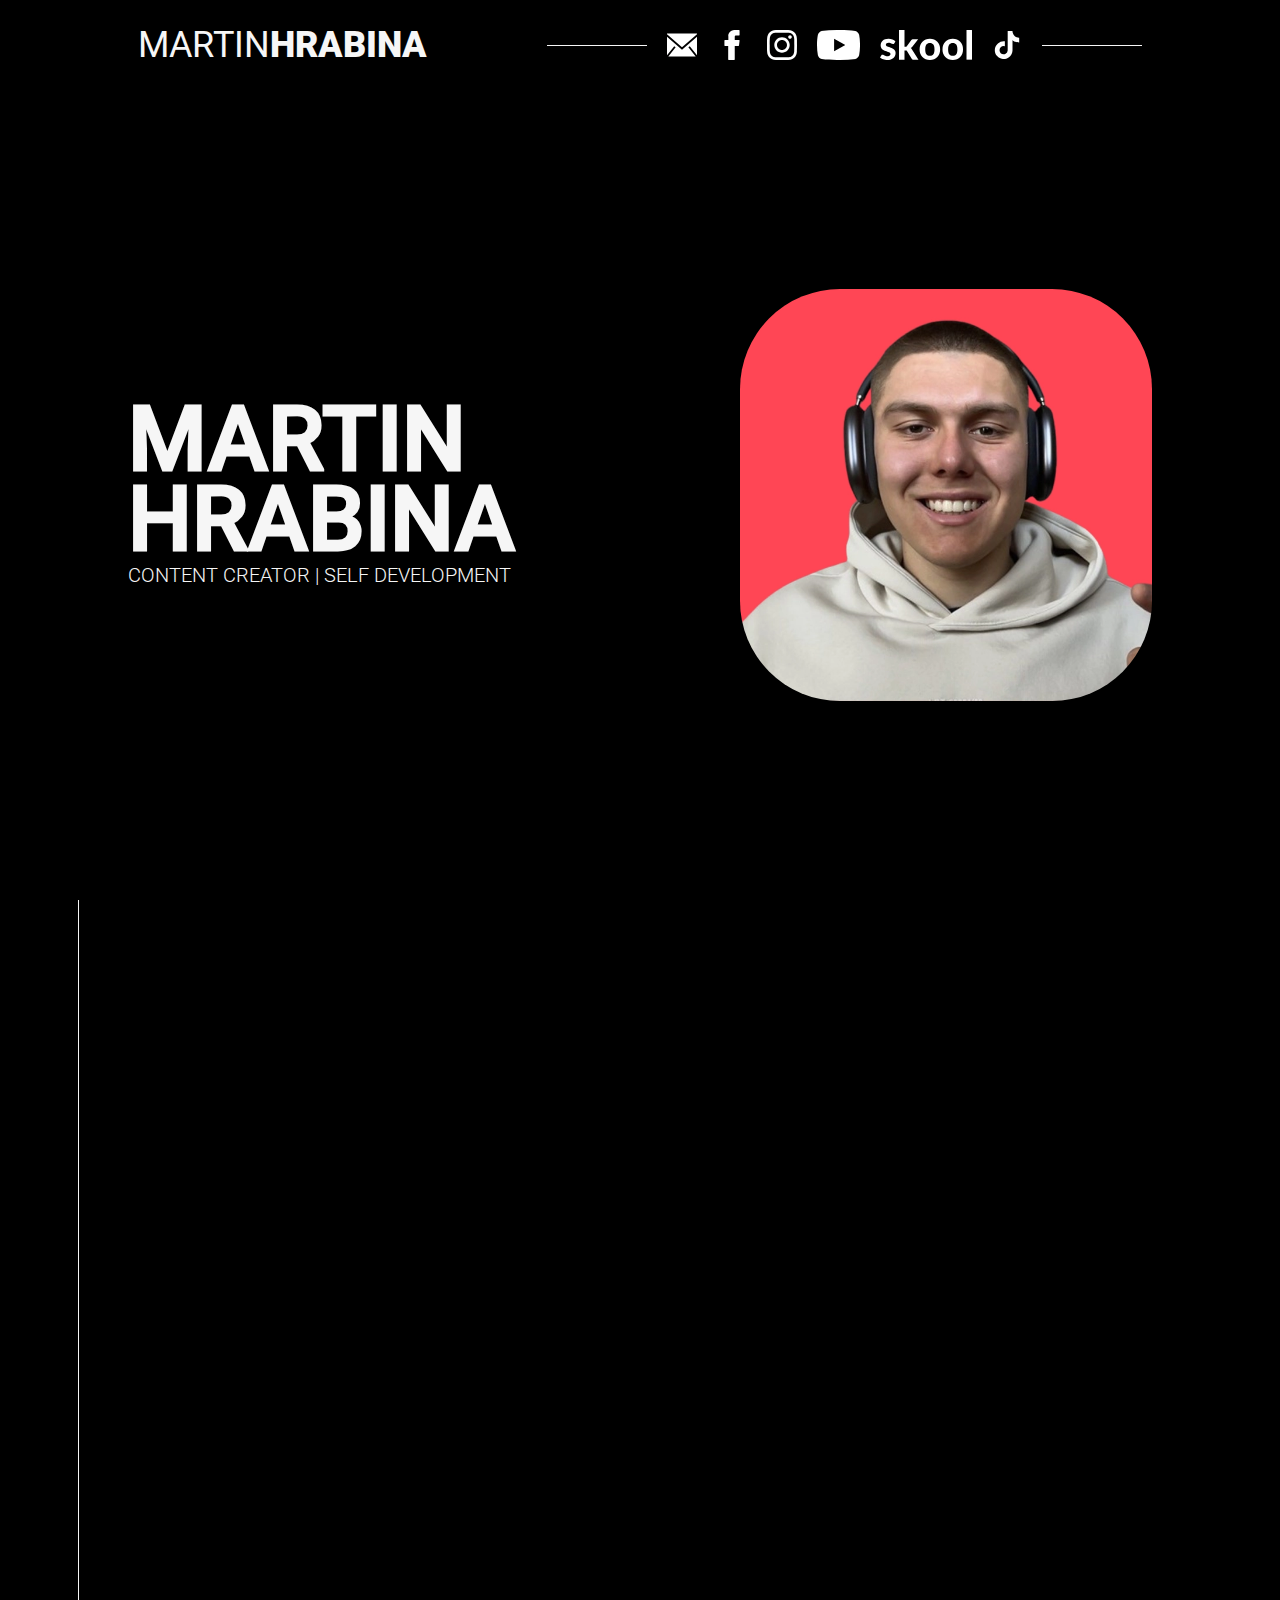
==== commit ffd8c286: "patch #1" ====
--- a/index.html
+++ b/index.html
@@ -3,6 +3,7 @@
 <head>
     <meta charset="UTF-8">
     <meta name="viewport" content="width=device-width, initial-scale=1.0">
+    <link rel="shortcut icon" href="materials/martinlightred.ico" type="image/x-icon">
 
     <title>Martin Hrabina</title>
     <meta name="description" content="CONTENT CREATOR | SEBE ROZVOJ">
--- a/style.css
+++ b/style.css
@@ -151,7 +151,9 @@
     font-weight: 100;
     font-size: 36px;
     fill: #f6f6f6 !important;
-    transition: filter 0.5s;
+    transition: filter 0.3s;
+    filter: brightness(500%);
+    
 }
 
 header nav a img:hover{
@@ -244,6 +246,7 @@
     font-weight: 100;
     font-size: 36px;
     transition: filter 0.5s;
+    filter: brightness(500%);
 }
 
 .menu-button {
@@ -517,7 +520,7 @@
     display: flex;
     flex-direction: row;
 
-    animation: 25s slide infinite linear;
+    animation: 30s slide infinite linear;
 }
 
 .testimonials:hover .slider{
@@ -527,15 +530,11 @@
 .box {
     position: relative;
     border: 1px solid #f6f6f6;
+    background-color: #121212;
     margin: 0rem 3rem;
     border-radius: 50px;
     width: 350px;
     height: 275px;
-
-
-    -webkit-box-shadow: 0px 0px 15px 0px rgba(246,246,246,0.5);
-    -moz-box-shadow: 0px 0px 15px 0px rgba(246,246,246,0.5);
-    box-shadow: 0px 0px 15px 0px rgba(246,246,246,0.5);
 }
 
 
@@ -548,7 +547,7 @@
 }
 
 .testimonials_textbox {
-    height: 85%;
+    height: 80%;
     padding-top: 30px;
 }
 
@@ -571,7 +570,7 @@
 
 .testimonials_textbox h2{
     font-size: 16px;
-    font-family: RobotoThin;
+    font-family: RobotoLight;
 
     padding: 0px 15px;
     cursor: none;
@@ -769,13 +768,10 @@
 
 #slider-click {
     display: none;
-    background-color: var(--bg-color);
+    background-color: #121212;
     border: #f6f6f6 solid 1px;
     border-radius: 50px;
     width: 350px;
-    -webkit-box-shadow: 0px 0px 25px 0px rgba(246,246,246,0.5);
-    -moz-box-shadow: 0px 0px 25px 0px rgba(246,246,246,0.5);
-    box-shadow: 0px 0px 25px 0px rgba(246,246,246,0.5);
     margin: 0 auto 40px auto;
 }
 
@@ -844,6 +840,7 @@
     width: 100%;
     text-align: center;
     padding-top: 5px;
+    padding-bottom: 10px;
 }
 
 .testimonials_image2 img {
--- a/queries.css
+++ b/queries.css
@@ -336,7 +336,7 @@
         flex-wrap: nowrap;
         border-top: none;
 
-        border-top: 2px solid #000;
+        border-top: 2px solid #fff;
         margin-top: 100px;
         padding-top: 50px;
     }
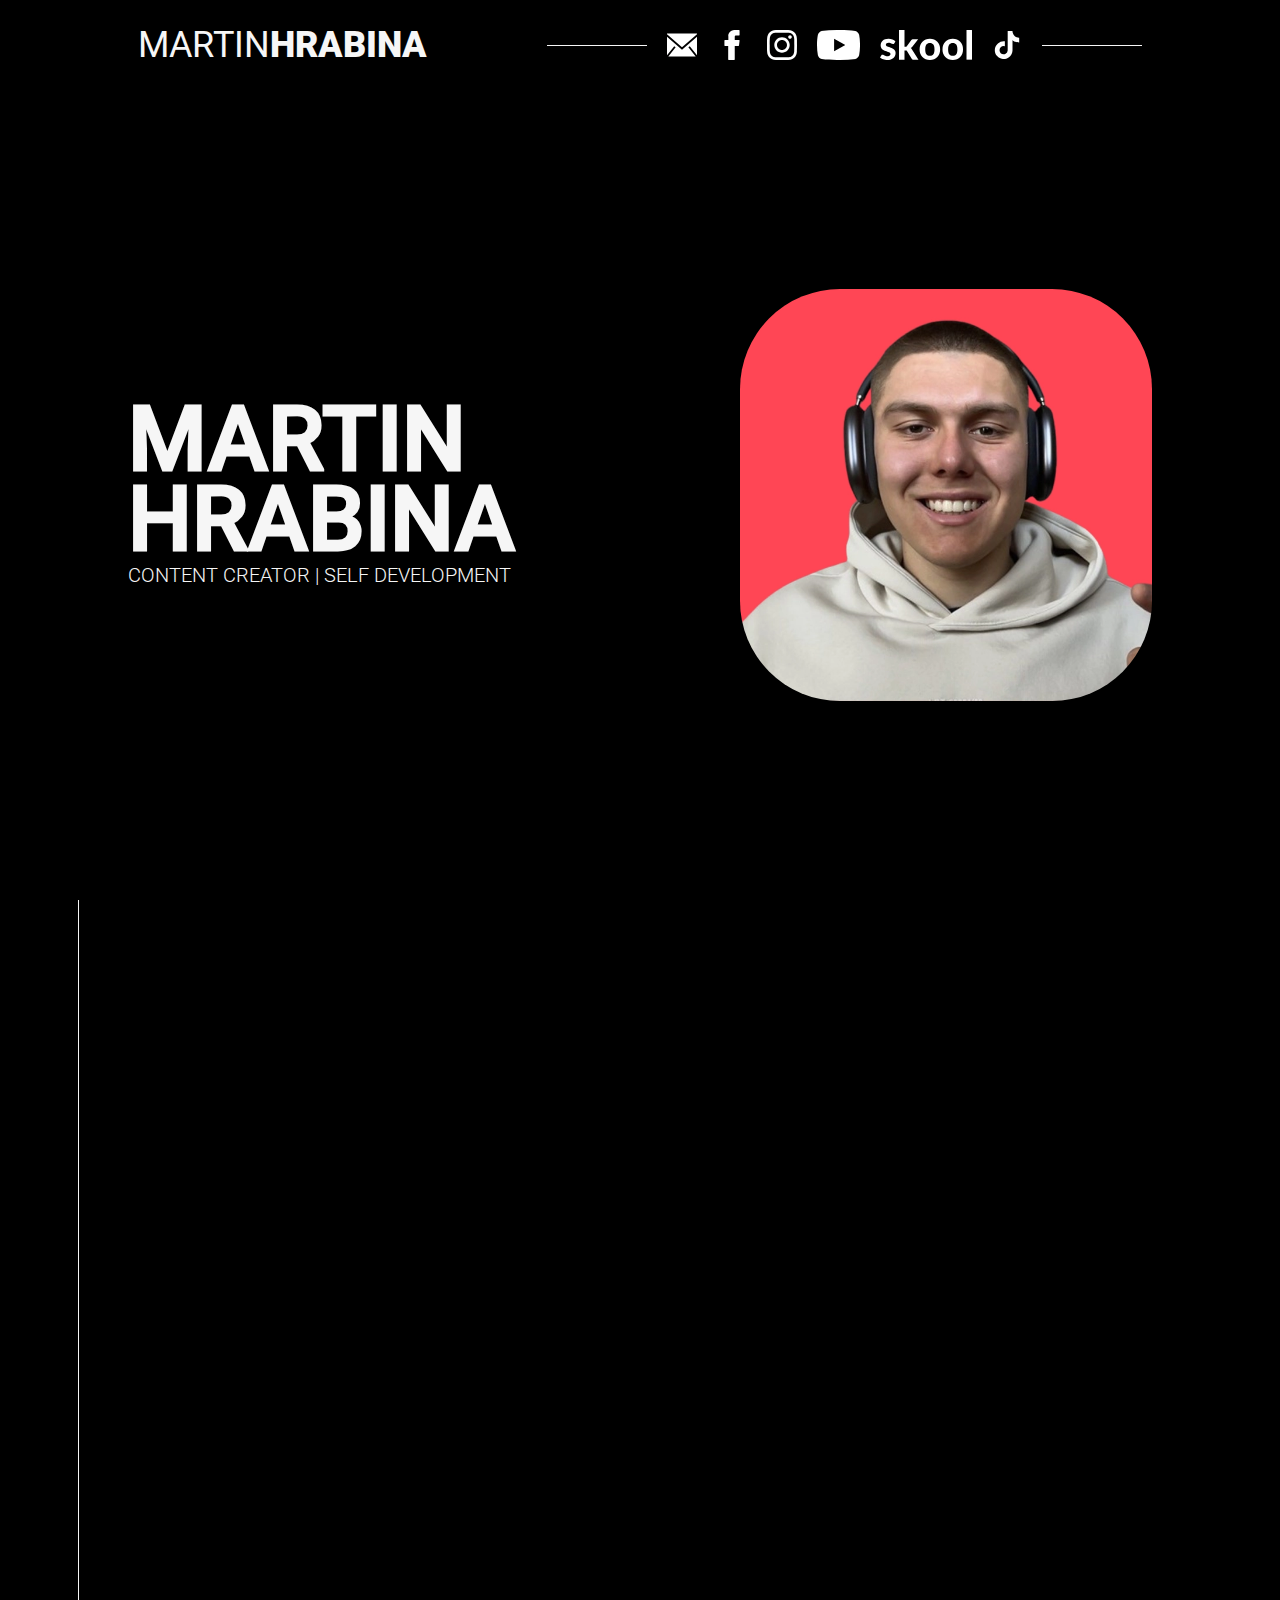
==== commit dc6b0fd4: "Patch #2" ====
--- a/index.html
+++ b/index.html
@@ -320,17 +320,17 @@
     <div id="sponsors">
         <div class="sponsor sponsor1 hidden">
             <img src="vectors/FOUL.svg" alt="">
-            <h1>SLEVOVÝ KÓD: <span>HRABI10</span></h1>
+            <h1>SLEVOVÝ KÓD <br> <span>HRABI10</span></h1>
             <a class="mrkni_btn" target="_blank" href="https://www.foulshop.com/cz/">MRKNI TAM!</a>
         </div>
         <div class="sponsor sponsor2 hidden">
             <img src="vectors/11teamsports.svg" alt="">
-            <h1>SLEVOVÝ KÓD: <span>HRABI5</span></h1>
+            <h1>SLEVOVÝ KÓD <br> <span>HRABI5</span></h1>
             <a class="mrkni_btn" target="_blank" href="https://11teamsports.cz/?a_box=hrabi5">MRKNI TAM!</a>
         </div>
         <div class="sponsor sponsor3 hidden">
             <img src="vectors/BrainMarket.svg" alt="">
-            <h1>SLEVOVÝ KÓD: <span>HRABI10</span></h1>
+            <h1>SLEVOVÝ KÓD <br> <span>HRABI10</span></h1>
             <a class="mrkni_btn" target="_blank" href="https://www.brainmarket.cz/">MRKNI TAM!</a>
         </div>
     </div>
--- a/style.css
+++ b/style.css
@@ -729,6 +729,7 @@
 }
 
 .sponsor h1 {
+    text-align: center;
     font-family: RobotoThin;
     font-size: 30px;
 }
